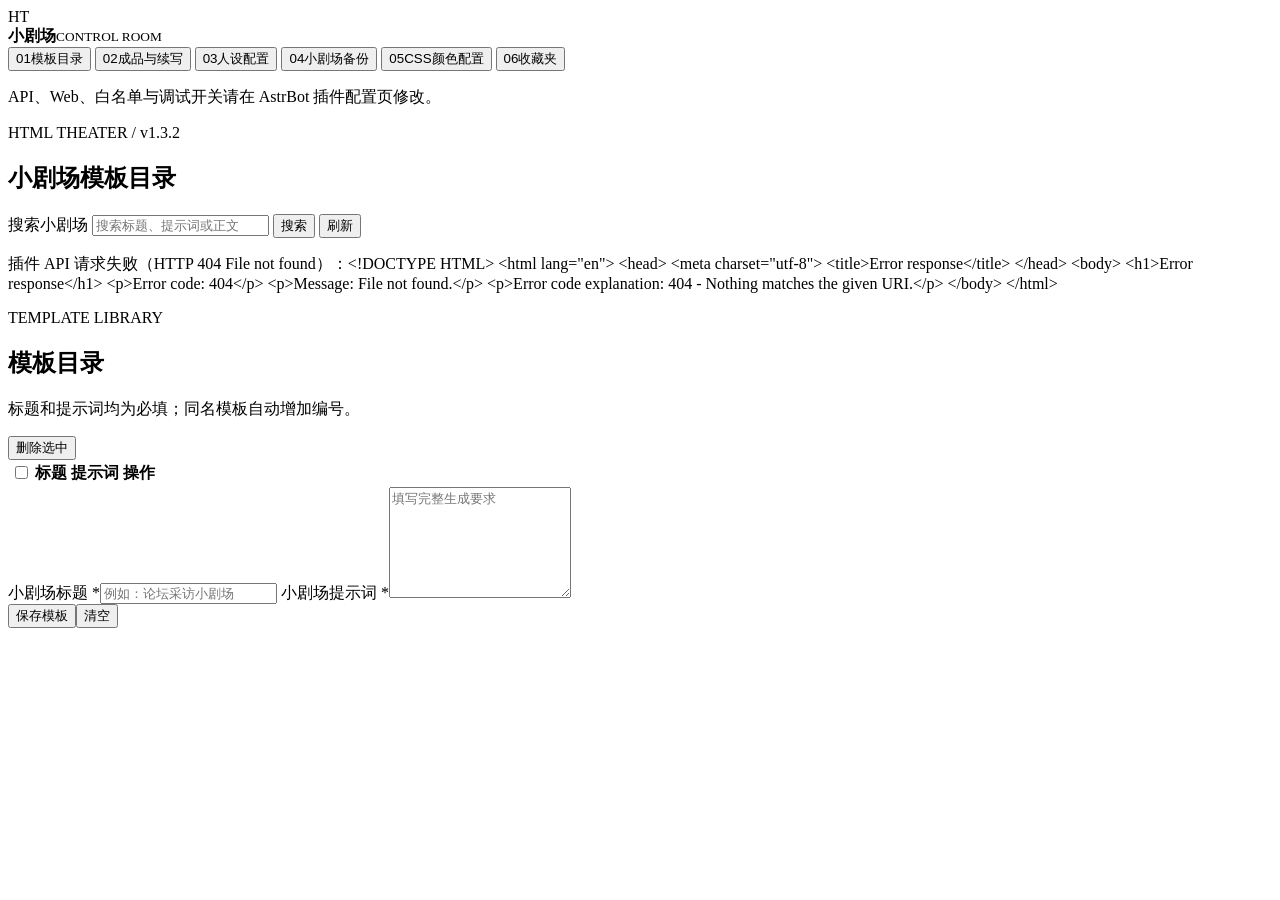
==== index.html @ a940d2fa "Add files via upload" ====
<!doctype html>
<html lang="zh-CN">
<head>
  <meta charset="utf-8">
  <meta name="viewport" content="width=device-width,initial-scale=1">
  <title>小剧场控制面板</title>
  <link rel="stylesheet" href="./style.css?v=1.3.2">
  <style id="custom-panel-css"></style>
</head>
<body>
  <main class="app-shell">
    <aside class="sidebar" aria-label="小剧场功能导航">
      <div class="brand">
        <span class="brand-mark">HT</span>
        <div><strong>小剧场</strong><small>CONTROL ROOM</small></div>
      </div>
      <nav class="side-nav" role="tablist" aria-label="小剧场页面">
        <button class="nav-item active" type="button" role="tab" aria-selected="true" aria-controls="view-templates" data-view="templates"><span>01</span>模板目录</button>
        <button class="nav-item" type="button" role="tab" aria-selected="false" aria-controls="view-plays" data-view="plays"><span>02</span>成品与续写</button>
        <button class="nav-item" type="button" role="tab" aria-selected="false" aria-controls="view-profiles" data-view="profiles"><span>03</span>人设配置</button>
        <button class="nav-item" type="button" role="tab" aria-selected="false" aria-controls="view-backup" data-view="backup"><span>04</span>小剧场备份</button>
        <button class="nav-item" type="button" role="tab" aria-selected="false" aria-controls="view-theme" data-view="theme"><span>05</span>CSS颜色配置</button>
        <button class="nav-item" type="button" role="tab" aria-selected="false" aria-controls="view-favorites" data-view="favorites"><span>06</span>收藏夹</button>
      </nav>
      <p class="sidebar-note">API、Web、白名单与调试开关请在 AstrBot 插件配置页修改。</p>
    </aside>

    <section class="workspace">
      <header class="topbar">
        <div>
          <span class="eyebrow">HTML THEATER / v1.3.2</span>
          <h1 id="page-title">小剧场模板目录</h1>
        </div>
        <div class="top-actions">
          <label class="search-box">
            <span class="sr-only">搜索小剧场</span>
            <input id="global-search" type="search" placeholder="搜索标题、提示词或正文">
          </label>
          <button id="search-button" class="button primary" type="button">搜索</button>
          <button id="refresh-button" class="button" type="button">刷新</button>
        </div>
      </header>

      <p id="global-message" class="message" role="status" aria-live="polite"></p>

      <section id="view-templates" class="view active" role="tabpanel" data-title="小剧场模板目录">
        <div class="panel-card">
          <div class="section-head">
            <div><span class="eyebrow">TEMPLATE LIBRARY</span><h2>模板目录</h2><p>标题和提示词均为必填；同名模板自动增加编号。</p></div>
            <button id="delete-templates" class="button danger" type="button">删除选中</button>
          </div>
          <div class="table-well">
            <table>
              <thead><tr><th><input id="template-select-all" type="checkbox" aria-label="全选模板"></th><th>标题</th><th>提示词</th><th>操作</th></tr></thead>
              <tbody id="template-body"></tbody>
            </table>
          </div>
        </div>
        <div class="panel-card editor-card">
          <input id="template-id" type="hidden">
          <div class="field-grid">
            <label><span>小剧场标题 *</span><input id="template-title" type="text" placeholder="例如：论坛采访小剧场"></label>
            <label class="wide"><span>小剧场提示词 *</span><textarea id="template-prompt" rows="7" placeholder="填写完整生成要求"></textarea></label>
          </div>
          <div class="action-row"><button id="save-template" class="button primary" type="button">保存模板</button><button id="clear-template" class="button" type="button">清空</button></div>
        </div>
      </section>

      <section id="view-plays" class="view" role="tabpanel" data-title="生成、续写成品与续写操作" hidden>
        <div class="panel-card">
          <div class="section-head">
            <div><span class="eyebrow">GENERATED ARCHIVE</span><h2>生成与续写成品</h2><p>Persona ID 已写入标题和 HTML 文件名；收藏成品不会被自动清理。</p></div>
            <button id="delete-plays" class="button danger" type="button">删除选中</button>
          </div>
          <label class="current-select"><span>当前 Web 页面显示</span><select id="current-play"></select></label>
          <div class="table-well">
            <table>
              <thead><tr><th><input id="play-select-all" type="checkbox" aria-label="全选成品"></th><th>成品</th><th>Persona</th><th>类型</th><th>生成时间</th><th>收藏</th><th>操作</th></tr></thead>
              <tbody id="play-body"></tbody>
            </table>
          </div>
        </div>
        <div class="panel-card continuation-card">
          <div><span class="eyebrow">CONTINUATION</span><h2>续写小剧场</h2><p>面板续写只生成 HTML，不读取当前聊天上下文，也不向 QQ 会话注入。</p></div>
          <div class="continuation-grid">
            <label><span>选择要续写的成品 *</span><select id="continuation-source"></select></label>
            <label><span>续写提示词 *</span><textarea id="continuation-prompt" rows="5" placeholder="描述下一章的情节、视角或风格要求"></textarea></label>
            <button id="continue-play" class="button primary" type="button">生成下一章</button>
          </div>
        </div>
      </section>

      <section id="view-profiles" class="view" role="tabpanel" data-title="Persona 人设配置" hidden>
        <div class="profile-layout">
          <aside class="panel-card profile-list-card">
            <div class="section-head compact"><div><span class="eyebrow">PERSONAS</span><h2>已保存人设</h2></div><button id="add-profile" class="icon-button" type="button" aria-label="新增 Persona">＋</button></div>
            <div id="profile-list" class="profile-list"></div>
          </aside>
          <div class="panel-card profile-editor-card">
            <div class="section-head"><div><span class="eyebrow">PERSONA PROFILE</span><h2 id="profile-editor-title">新增人设配置</h2><p>Persona ID 必须与 AstrBot 当前会话使用的 ID 完全一致。</p></div><button id="delete-profile" class="button danger" type="button" hidden>删除此人设</button></div>
            <label><span>Persona ID *</span><input id="persona-id" type="text" list="persona-options" placeholder="例如：Dante"><datalist id="persona-options"></datalist></label>
            <div class="two-column">
              <label><span>char 人设名字</span><input id="char-name" type="text" placeholder="留空使用 Persona 名字"></label>
              <label><span>user 人设名字</span><input id="user-name" type="text" placeholder="留空使用 QQ 昵称"></label>
            </div>
            <label><span>char 人设内容</span><textarea id="char-prompt" rows="7" placeholder="填写后替代当前会话 Persona 提示词"></textarea></label>
            <label><span>user 人设内容</span><textarea id="user-prompt" rows="5" placeholder="可留空；只填写 user 名字也可替换变量"></textarea></label>
            <div class="action-row"><button id="save-profile" class="button primary" type="button">保存人设配置</button><button id="reset-profile" class="button" type="button">取消修改</button></div>
          </div>
        </div>
      </section>

      <section id="view-backup" class="view" role="tabpanel" data-title="小剧场完整备份" hidden>
        <div class="panel-card backup-card">
          <span class="eyebrow">PORTABLE BACKUP</span><h2>导出与导入小剧场备份</h2>
          <p>ZIP 包含模板、生成/续写 HTML、收藏、当前 Web 选择和全部 Persona 配置；不包含 API 密钥、密码、白名单、聊天上下文、AstrBot 配置或 _conf_schema.json。</p>
          <div class="backup-grid">
            <button id="export-backup" class="button primary" type="button">导出完整备份 ZIP</button>
            <label class="file-picker"><span>选择备份文件</span><input id="backup-file" type="file" accept=".zip,application/zip"></label>
            <label><span>导入模式</span><select id="import-mode"><option value="merge">安全合并（同名自动编号）</option><option value="replace">完整恢复（替换页面数据）</option></select></label>
            <label id="confirm-wrap" hidden><span>二次确认</span><input id="replace-confirm" type="text" placeholder="输入：完整恢复"></label>
            <button id="import-backup" class="button" type="button">导入备份</button>
          </div>
        </div>
      </section>

      <section id="view-theme" class="view" role="tabpanel" data-title="CSS 颜色配置" hidden>
        <div class="panel-card theme-card">
          <div class="section-head">
            <div><span class="eyebrow">PANEL APPEARANCE</span><h2>CSS 颜色配置</h2><p>只改变颜色，不改变现有新拟态组件和布局风格。</p></div>
          </div>
          <div class="theme-grid" role="radiogroup" aria-label="面板配色">
            <button class="theme-option" type="button" data-theme="pink-white" role="radio" aria-checked="false"><span class="theme-swatch pink-white"></span><strong>粉白</strong><small>柔和粉色与高光白</small></button>
            <button class="theme-option" type="button" data-theme="black-white" role="radio" aria-checked="false"><span class="theme-swatch black-white"></span><strong>黑白</strong><small>高对比黑白灰</small></button>
            <button class="theme-option" type="button" data-theme="blue-white" role="radio" aria-checked="false"><span class="theme-swatch blue-white"></span><strong>蓝白</strong><small>默认的冷静蓝白</small></button>
            <button class="theme-option" type="button" data-theme="gray-white" role="radio" aria-checked="false"><span class="theme-swatch gray-white"></span><strong>灰白</strong><small>低饱和中性灰白</small></button>
          </div>
        </div>
        <div class="panel-card custom-css-card">
          <div class="section-head"><div><span class="eyebrow">CUSTOM PANEL CSS</span><h2>自定义插件面板 CSS</h2><p>输入 CSS 后会立即应用到当前面板，并自动保存到页面数据。</p></div><button id="clear-custom-css" class="button" type="button">清空自定义 CSS</button></div>
          <label><span>自定义 CSS 代码</span><textarea id="custom-panel-css-input" rows="16" spellcheck="false" placeholder="例如：\n.panel-card { border-radius: 34px; }\n.nav-item.active { letter-spacing: .08em; }"></textarea></label>
          <div class="action-row"><button id="save-panel-preferences" class="button primary" type="button">保存面板配置</button></div>
        </div>
      </section>

      <section id="view-favorites" class="view" role="tabpanel" data-title="小剧场收藏夹" hidden>
        <div class="panel-card favorites-card">
          <div class="section-head"><div><span class="eyebrow">FAVORITES</span><h2>收藏夹</h2><p>这里显示所有已收藏的小剧场；取消收藏后会回到生成成品列表。</p></div><span id="favorite-count" class="favorite-count">0 个收藏</span></div>
          <div id="favorite-grid" class="favorite-grid"></div>
        </div>
      </section>
  </section>
  </main>

  <div id="confirm-dialog" class="confirm-dialog" role="dialog" aria-modal="true" aria-labelledby="confirm-title" aria-describedby="confirm-message" hidden>
    <div class="confirm-card">
      <span class="eyebrow">CONFIRM ACTION</span>
      <h2 id="confirm-title">确认删除</h2>
      <p id="confirm-message"></p>
      <div class="confirm-actions">
        <button id="confirm-cancel" class="button" type="button">取消</button>
        <button id="confirm-accept" class="button danger" type="button">确认删除</button>
      </div>
    </div>
  </div>

  <dialog id="preview-dialog">
    <div class="dialog-head"><h2 id="preview-title">小剧场预览</h2><button id="close-preview" class="button" type="button">关闭</button></div>
    <iframe id="preview-frame" title="小剧场安全预览" sandbox="allow-scripts"></iframe>
  </dialog>
  <script src="./app.js?v=1.3.2"></script>
</body>
</html>
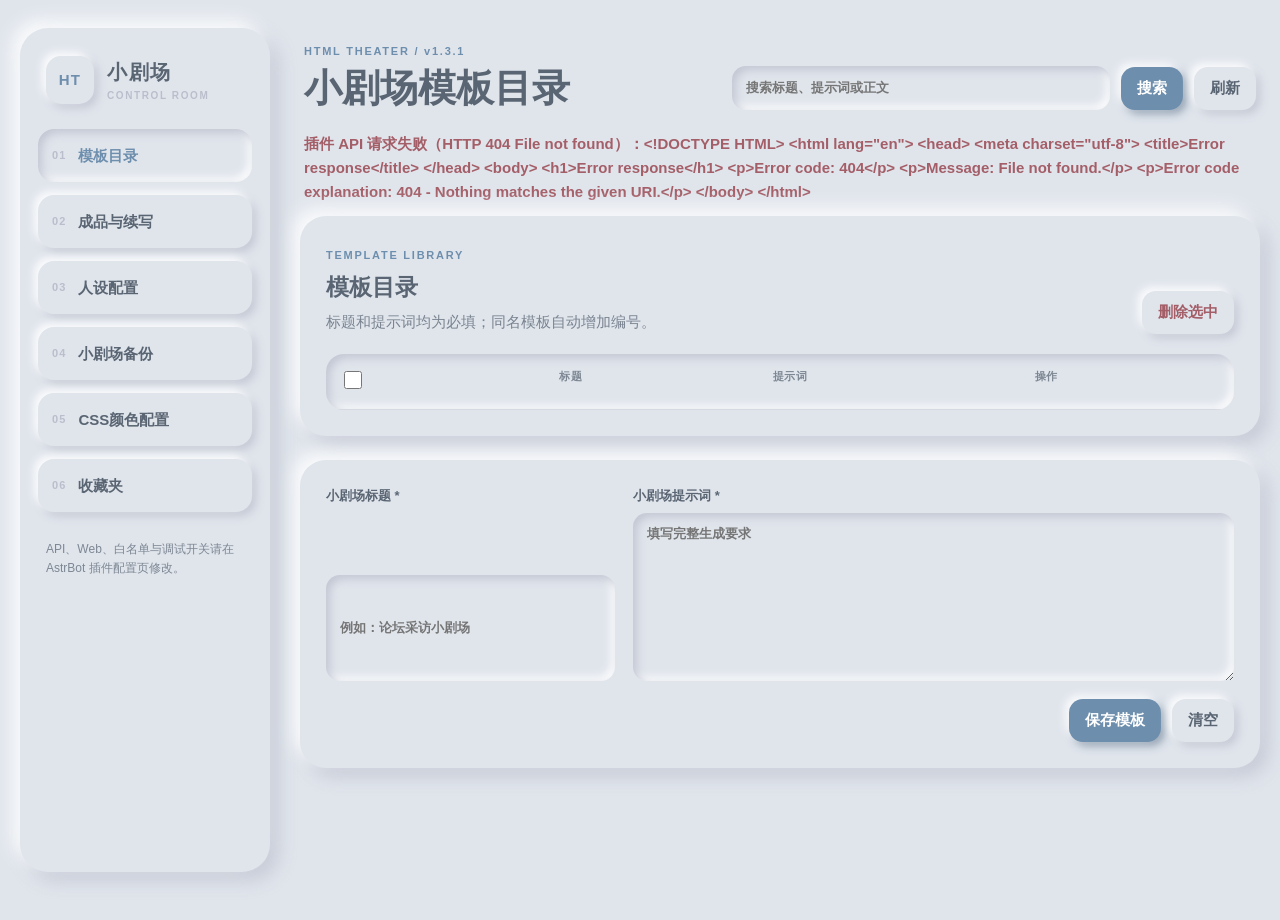
==== commit 1550e3f2: "修复目录无法删除的bug……（沟槽的gpt）" ====
--- a/index.html
+++ b/index.html
@@ -28,7 +28,7 @@
     <section class="workspace">
       <header class="topbar">
         <div>
-          <span class="eyebrow">HTML THEATER / v1.3.2</span>
+          <span class="eyebrow">HTML THEATER / v1.3.1</span>
           <h1 id="page-title">小剧场模板目录</h1>
         </div>
         <div class="top-actions">
@@ -149,7 +149,7 @@
           <div id="favorite-grid" class="favorite-grid"></div>
         </div>
       </section>
-  </section>
+    </section>
   </main>
 
   <div id="confirm-dialog" class="confirm-dialog" role="dialog" aria-modal="true" aria-labelledby="confirm-title" aria-describedby="confirm-message" hidden>
--- a/style.css
+++ b/style.css
@@ -0,0 +1,402 @@
+:root {
+  color-scheme: light;
+  --background: #e0e5ec;
+  --shadow: #babecc;
+  --accent: #6d8ead;
+  --text: #5a6573;
+  --highlight: #ffffff;
+  --danger: #a45e68;
+  --success: #527c6a;
+  --raised: -8px -8px 18px rgba(255, 255, 255, 0.84), 8px 8px 18px rgba(186, 190, 204, 0.72);
+  --raised-small: -4px -4px 9px rgba(255, 255, 255, 0.88), 4px 4px 9px rgba(186, 190, 204, 0.76);
+  --pressed: inset 4px 4px 9px rgba(186, 190, 204, 0.78), inset -4px -4px 9px rgba(255, 255, 255, 0.9);
+}
+
+:root[data-theme="pink-white"] {
+  --background: #fff1f5;
+  --shadow: #dcbec8;
+  --accent: #c97893;
+  --text: #765563;
+  --highlight: #ffffff;
+  --danger: #ad596f;
+  --success: #5d806f;
+}
+
+:root[data-theme="black-white"] {
+  --background: #ececec;
+  --shadow: #a9a9a9;
+  --accent: #272727;
+  --text: #303030;
+  --highlight: #ffffff;
+  --danger: #8d3434;
+  --success: #3f6e54;
+}
+
+:root[data-theme="blue-white"] {
+  --background: #e0e5ec;
+  --shadow: #babecc;
+  --accent: #6d8ead;
+  --text: #5a6573;
+  --highlight: #ffffff;
+  --danger: #a45e68;
+  --success: #527c6a;
+}
+
+:root[data-theme="gray-white"] {
+  --background: #e6e7e9;
+  --shadow: #b8bbc0;
+  --accent: #70757d;
+  --text: #555b63;
+  --highlight: #ffffff;
+  --danger: #9a6262;
+  --success: #5f786a;
+}
+
+* { box-sizing: border-box; }
+[hidden] { display: none !important; }
+
+body {
+  margin: 0;
+  min-width: 320px;
+  background: var(--background);
+  color: var(--text);
+  font: 15px/1.6 "Segoe UI", "Microsoft YaHei", sans-serif;
+}
+
+button, input, textarea, select { font: inherit; }
+button, input, textarea, select, dialog { color: var(--text); }
+
+.app-shell {
+  display: grid;
+  grid-template-columns: 250px minmax(0, 1fr);
+  gap: 30px;
+  width: min(1540px, calc(100% - 40px));
+  min-height: 100vh;
+  margin: 0 auto;
+  padding: 28px 0 48px;
+}
+
+.sidebar {
+  position: sticky;
+  top: 28px;
+  align-self: start;
+  min-height: calc(100vh - 56px);
+  padding: 24px 18px;
+  border-radius: 28px;
+  background: var(--background);
+  box-shadow: var(--raised);
+}
+
+.brand { display: flex; align-items: center; gap: 13px; padding: 4px 8px 25px; }
+.brand-mark {
+  display: grid;
+  place-items: center;
+  width: 48px;
+  height: 48px;
+  border-radius: 15px;
+  color: var(--accent);
+  font-weight: 900;
+  letter-spacing: .08em;
+  box-shadow: var(--raised-small);
+}
+.brand strong { display: block; font-size: 20px; letter-spacing: .08em; }
+.brand small { display: block; color: var(--shadow); font-size: 10px; font-weight: 800; letter-spacing: .16em; }
+
+.side-nav { display: grid; gap: 13px; }
+.nav-item {
+  display: flex;
+  align-items: center;
+  gap: 12px;
+  width: 100%;
+  min-height: 53px;
+  padding: 10px 14px;
+  border: 0;
+  border-radius: 16px;
+  background: var(--background);
+  color: var(--text);
+  font-weight: 800;
+  text-align: left;
+  cursor: pointer;
+  box-shadow: var(--raised-small);
+  transition: color .18s ease, transform .18s ease, box-shadow .18s ease;
+}
+.nav-item span { color: var(--shadow); font-size: 11px; letter-spacing: .1em; }
+.nav-item:hover { color: var(--accent); transform: translateY(-1px); }
+.nav-item.active { color: var(--accent); transform: none; box-shadow: var(--pressed); }
+.sidebar-note { margin: 28px 8px 0; color: #7d8793; font-size: 12px; }
+
+.workspace { min-width: 0; }
+.topbar {
+  display: flex;
+  align-items: end;
+  justify-content: space-between;
+  gap: 24px;
+  padding: 10px 4px 22px;
+}
+.topbar h1 { margin: 4px 0 0; font-size: clamp(27px, 3vw, 42px); line-height: 1.15; }
+.eyebrow { color: var(--accent); font-size: 11px; font-weight: 900; letter-spacing: .16em; }
+.top-actions { display: flex; align-items: center; gap: 11px; width: min(590px, 55%); }
+.search-box { flex: 1; }
+
+.view { display: none; gap: 24px; }
+.view.active { display: grid; }
+.panel-card {
+  padding: 26px;
+  border-radius: 26px;
+  background: var(--background);
+  box-shadow: var(--raised);
+}
+.section-head { display: flex; align-items: end; justify-content: space-between; gap: 20px; margin-bottom: 20px; }
+.section-head.compact { align-items: center; }
+h2 { margin: 3px 0 4px; font-size: 23px; }
+p { margin: 0; color: #7a8490; }
+
+label { display: grid; gap: 7px; color: var(--text); font-size: 13px; font-weight: 800; }
+input, textarea, select {
+  width: 100%;
+  border: 0;
+  border-radius: 14px;
+  outline: 0;
+  background: var(--background);
+  padding: 11px 14px;
+  box-shadow: var(--pressed);
+  resize: vertical;
+}
+input, select { min-height: 44px; }
+input:focus, textarea:focus, select:focus, button:focus-visible {
+  outline: 3px solid rgba(109, 142, 173, .28);
+  outline-offset: 2px;
+}
+input[type="checkbox"] {
+  width: 18px;
+  min-height: 18px;
+  accent-color: var(--accent);
+  box-shadow: none;
+}
+
+.button, .icon-button {
+  min-height: 43px;
+  border: 0;
+  border-radius: 14px;
+  background: var(--background);
+  color: var(--text);
+  padding: 9px 16px;
+  font-weight: 900;
+  cursor: pointer;
+  white-space: nowrap;
+  box-shadow: var(--raised-small);
+  transition: color .18s ease, transform .18s ease, box-shadow .18s ease;
+}
+.button:hover, .icon-button:hover { color: var(--accent); transform: translateY(-1px); }
+.button:active, .icon-button:active { transform: none; box-shadow: var(--pressed); }
+.button:disabled { cursor: wait; opacity: .55; transform: none; }
+.button.primary { background: var(--accent); color: var(--highlight); box-shadow: -4px -4px 9px rgba(255,255,255,.86), 4px 4px 9px rgba(118,137,158,.72); }
+.button.danger { color: var(--danger); }
+.icon-button { width: 46px; min-width: 46px; padding: 0; color: var(--accent); font-size: 24px; }
+
+.message { min-height: 28px; margin: 0 4px 12px; font-weight: 800; overflow-wrap: anywhere; white-space: pre-wrap; }
+.message.success { color: var(--success); }
+.message.error { color: var(--danger); }
+
+.table-well { overflow-x: auto; border-radius: 18px; box-shadow: var(--pressed); }
+table { width: 100%; border-collapse: collapse; }
+th, td { padding: 14px; border-bottom: 1px solid rgba(186,190,204,.46); text-align: left; vertical-align: top; }
+th { color: #7d8793; font-size: 11px; letter-spacing: .07em; text-transform: uppercase; }
+tbody tr:last-child td { border-bottom: 0; }
+td.prompt-cell, td.text-cell { min-width: 300px; max-width: 620px; color: #737e8b; }
+.truncate { display: -webkit-box; overflow: hidden; -webkit-box-orient: vertical; -webkit-line-clamp: 3; }
+.row-actions { display: flex; gap: 9px; }
+.row-button { border: 0; background: transparent; color: var(--accent); font-weight: 900; cursor: pointer; }
+.persona-badge { display: inline-flex; padding: 3px 9px; border-radius: 999px; color: var(--accent); font-size: 12px; box-shadow: var(--pressed); }
+
+.editor-card { display: grid; gap: 18px; }
+.field-grid { display: grid; grid-template-columns: minmax(210px, .65fr) minmax(380px, 1.35fr); gap: 18px; }
+.action-row { display: flex; gap: 11px; justify-content: flex-end; }
+.current-select { width: min(620px, 100%); margin-bottom: 18px; }
+.continuation-card { display: grid; grid-template-columns: minmax(240px, .7fr) minmax(420px, 1.3fr); gap: 34px; align-items: start; }
+.continuation-grid { display: grid; gap: 15px; }
+.continuation-grid .button { justify-self: end; }
+
+.profile-layout { display: grid; grid-template-columns: 300px minmax(0, 1fr); gap: 24px; }
+.profile-list-card { align-self: start; }
+.profile-list { display: grid; gap: 12px; }
+.profile-item {
+  display: grid;
+  gap: 2px;
+  width: 100%;
+  padding: 13px 15px;
+  border: 0;
+  border-radius: 15px;
+  background: var(--background);
+  color: var(--text);
+  text-align: left;
+  cursor: pointer;
+  box-shadow: var(--raised-small);
+}
+.profile-item strong { color: var(--accent); }
+.profile-item small { color: #858e99; }
+.profile-item.active { box-shadow: var(--pressed); }
+.profile-editor-card { display: grid; gap: 16px; }
+.two-column { display: grid; grid-template-columns: repeat(2, minmax(0, 1fr)); gap: 15px; }
+.empty { padding: 28px 12px; color: #858e99; text-align: center; }
+
+.backup-card { max-width: 980px; }
+.backup-grid { display: grid; grid-template-columns: repeat(2, minmax(0, 1fr)); gap: 18px; margin-top: 25px; align-items: end; }
+.file-picker input { padding: 9px; }
+
+.theme-card, .custom-css-card, .favorites-card { max-width: 1100px; }
+.theme-grid { display: grid; grid-template-columns: repeat(4, minmax(0, 1fr)); gap: 18px; }
+.theme-option {
+  display: grid;
+  gap: 8px;
+  min-height: 150px;
+  padding: 18px;
+  border: 0;
+  border-radius: 20px;
+  background: var(--background);
+  color: var(--text);
+  text-align: left;
+  cursor: pointer;
+  box-shadow: var(--raised-small);
+  transition: color .18s ease, transform .18s ease, box-shadow .18s ease;
+}
+.theme-option:hover { color: var(--accent); transform: translateY(-1px); }
+.theme-option.active { color: var(--accent); box-shadow: var(--pressed); }
+.theme-option strong { font-size: 17px; }
+.theme-option small { color: #7d8793; font-weight: 600; }
+.theme-swatch { width: 100%; height: 48px; border-radius: 13px; box-shadow: var(--pressed); }
+.theme-swatch.pink-white { background: linear-gradient(135deg, #fff1f5 0 50%, #c97893 50%); }
+.theme-swatch.black-white { background: linear-gradient(135deg, #ffffff 0 50%, #272727 50%); }
+.theme-swatch.blue-white { background: linear-gradient(135deg, #e0e5ec 0 50%, #6d8ead 50%); }
+.theme-swatch.gray-white { background: linear-gradient(135deg, #e6e7e9 0 50%, #70757d 50%); }
+.custom-css-card { display: grid; gap: 17px; }
+#custom-panel-css-input { min-height: 300px; font-family: Consolas, "Courier New", monospace; font-size: 13px; line-height: 1.55; }
+.favorite-count { color: var(--accent); font-weight: 900; }
+.favorite-grid { display: grid; grid-template-columns: repeat(auto-fill, minmax(260px, 1fr)); gap: 18px; }
+.favorite-item { display: grid; gap: 10px; padding: 18px; border-radius: 20px; background: var(--background); box-shadow: var(--raised-small); }
+.favorite-item h3 { margin: 0; color: var(--accent); font-size: 17px; }
+.favorite-item p { display: -webkit-box; overflow: hidden; -webkit-box-orient: vertical; -webkit-line-clamp: 4; min-height: 96px; font-size: 13px; }
+.favorite-meta { display: flex; flex-wrap: wrap; gap: 8px; color: #7d8793; font-size: 12px; }
+.favorite-actions { display: flex; flex-wrap: wrap; gap: 9px; }
+
+dialog {
+  width: min(1180px, calc(100vw - 30px));
+  height: min(840px, calc(100vh - 30px));
+  padding: 0;
+  border: 0;
+  border-radius: 24px;
+  background: var(--background);
+  box-shadow: var(--raised);
+}
+dialog::backdrop { background: rgba(79, 90, 103, .48); backdrop-filter: blur(3px); }
+.dialog-head { display: flex; align-items: center; justify-content: space-between; padding: 15px 20px; box-shadow: 0 5px 15px rgba(186,190,204,.55); }
+.dialog-head h2 { margin: 0; }
+#preview-frame { width: 100%; height: calc(100% - 73px); border: 0; background: var(--highlight); }
+.confirm-dialog {
+  position: fixed;
+  inset: 0;
+  z-index: 100;
+  display: grid;
+  place-items: center;
+  padding: 20px;
+  background: rgba(79, 90, 103, .48);
+  backdrop-filter: blur(3px);
+}
+.confirm-card {
+  width: min(440px, 100%);
+  padding: 25px;
+  border-radius: 22px;
+  background: var(--background);
+  box-shadow: var(--raised);
+}
+.confirm-card h2 { margin: 7px 0 10px; }
+.confirm-card p { margin: 0; line-height: 1.6; overflow-wrap: anywhere; }
+.confirm-actions { display: flex; justify-content: flex-end; gap: 10px; margin-top: 22px; }
+.sr-only { position: absolute; width: 1px; height: 1px; padding: 0; margin: -1px; overflow: hidden; clip: rect(0,0,0,0); white-space: nowrap; border: 0; }
+
+@media (max-width: 1050px) {
+  .app-shell { grid-template-columns: 215px minmax(0, 1fr); gap: 22px; }
+  .topbar { align-items: stretch; flex-direction: column; }
+  .top-actions { width: 100%; }
+  .field-grid, .continuation-card, .profile-layout { grid-template-columns: 1fr; }
+  .profile-list { grid-template-columns: repeat(auto-fill, minmax(190px, 1fr)); }
+}
+
+@media (max-width: 760px) {
+  .app-shell { display: block; width: min(100% - 24px, 720px); padding-top: 14px; }
+  .sidebar { position: static; min-height: 0; padding: 14px; border-radius: 20px; }
+  .brand { padding-bottom: 14px; }
+  .side-nav { grid-template-columns: repeat(2, minmax(0, 1fr)); gap: 10px; padding: 4px 2px 10px; }
+  .nav-item { width: 100%; min-width: 0; min-height: 48px; padding: 8px 13px; white-space: normal; }
+  .sidebar-note { display: none; }
+  .workspace { padding-top: 22px; }
+  .topbar { padding: 0 2px 18px; }
+  .top-actions { display: grid; grid-template-columns: 1fr 1fr; }
+  .search-box { grid-column: 1 / -1; }
+  .panel-card { padding: 19px; border-radius: 21px; }
+  .section-head { align-items: stretch; flex-direction: column; }
+  .section-head.compact { flex-direction: row; align-items: center; }
+  .two-column, .backup-grid { grid-template-columns: 1fr; }
+  .theme-grid { grid-template-columns: repeat(2, minmax(0, 1fr)); }
+  .favorite-grid { grid-template-columns: 1fr; }
+  .action-row { flex-wrap: wrap; justify-content: stretch; }
+  .action-row .button { flex: 1; }
+  .continuation-grid .button { justify-self: stretch; }
+  .table-well { overflow: visible; box-shadow: none; }
+  table, tbody { display: block; width: 100%; }
+  thead { display: none; }
+  tbody { display: grid; gap: 14px; }
+  tbody tr {
+    display: grid;
+    padding: 8px 13px;
+    border-radius: 17px;
+    box-shadow: var(--pressed);
+  }
+  th, td {
+    display: grid;
+    grid-template-columns: minmax(82px, .36fr) minmax(0, 1fr);
+    gap: 12px;
+    align-items: start;
+    min-width: 0;
+    padding: 10px 3px;
+    overflow-wrap: anywhere;
+  }
+  td::before {
+    content: attr(data-label);
+    color: #7d8793;
+    font-size: 11px;
+    font-weight: 900;
+    letter-spacing: .06em;
+    text-transform: uppercase;
+  }
+  td.prompt-cell, td.text-cell { min-width: 0; max-width: none; }
+  td .truncate { -webkit-line-clamp: 5; }
+  td input[type="checkbox"] { justify-self: start; }
+  .empty-row { padding: 0; }
+  .empty-row td { display: block; border-bottom: 0; }
+  .empty-row td::before { content: none; }
+  .row-actions { flex-wrap: wrap; }
+  .row-button { min-height: 44px; padding: 8px 10px; }
+  dialog {
+    width: calc(100vw - 16px);
+    height: calc(100vh - 16px);
+    height: calc(100dvh - 16px);
+    border-radius: 18px;
+  }
+  .dialog-head { gap: 12px; padding: 12px 14px; }
+  .dialog-head h2 { min-width: 0; font-size: 19px; overflow-wrap: anywhere; }
+  #preview-frame { height: calc(100% - 68px); }
+}
+
+@media (max-width: 460px) {
+  .app-shell { width: calc(100% - 12px); }
+  .nav-item span { display: none; }
+  .top-actions { grid-template-columns: 1fr; }
+  .search-box { grid-column: auto; }
+  .panel-card { padding: 15px; }
+  .section-head > .button { width: 100%; }
+  .theme-grid { grid-template-columns: 1fr; }
+  .action-row { display: grid; grid-template-columns: 1fr; }
+  .action-row .button { width: 100%; }
+  th, td { grid-template-columns: 74px minmax(0, 1fr); gap: 9px; }
+}
